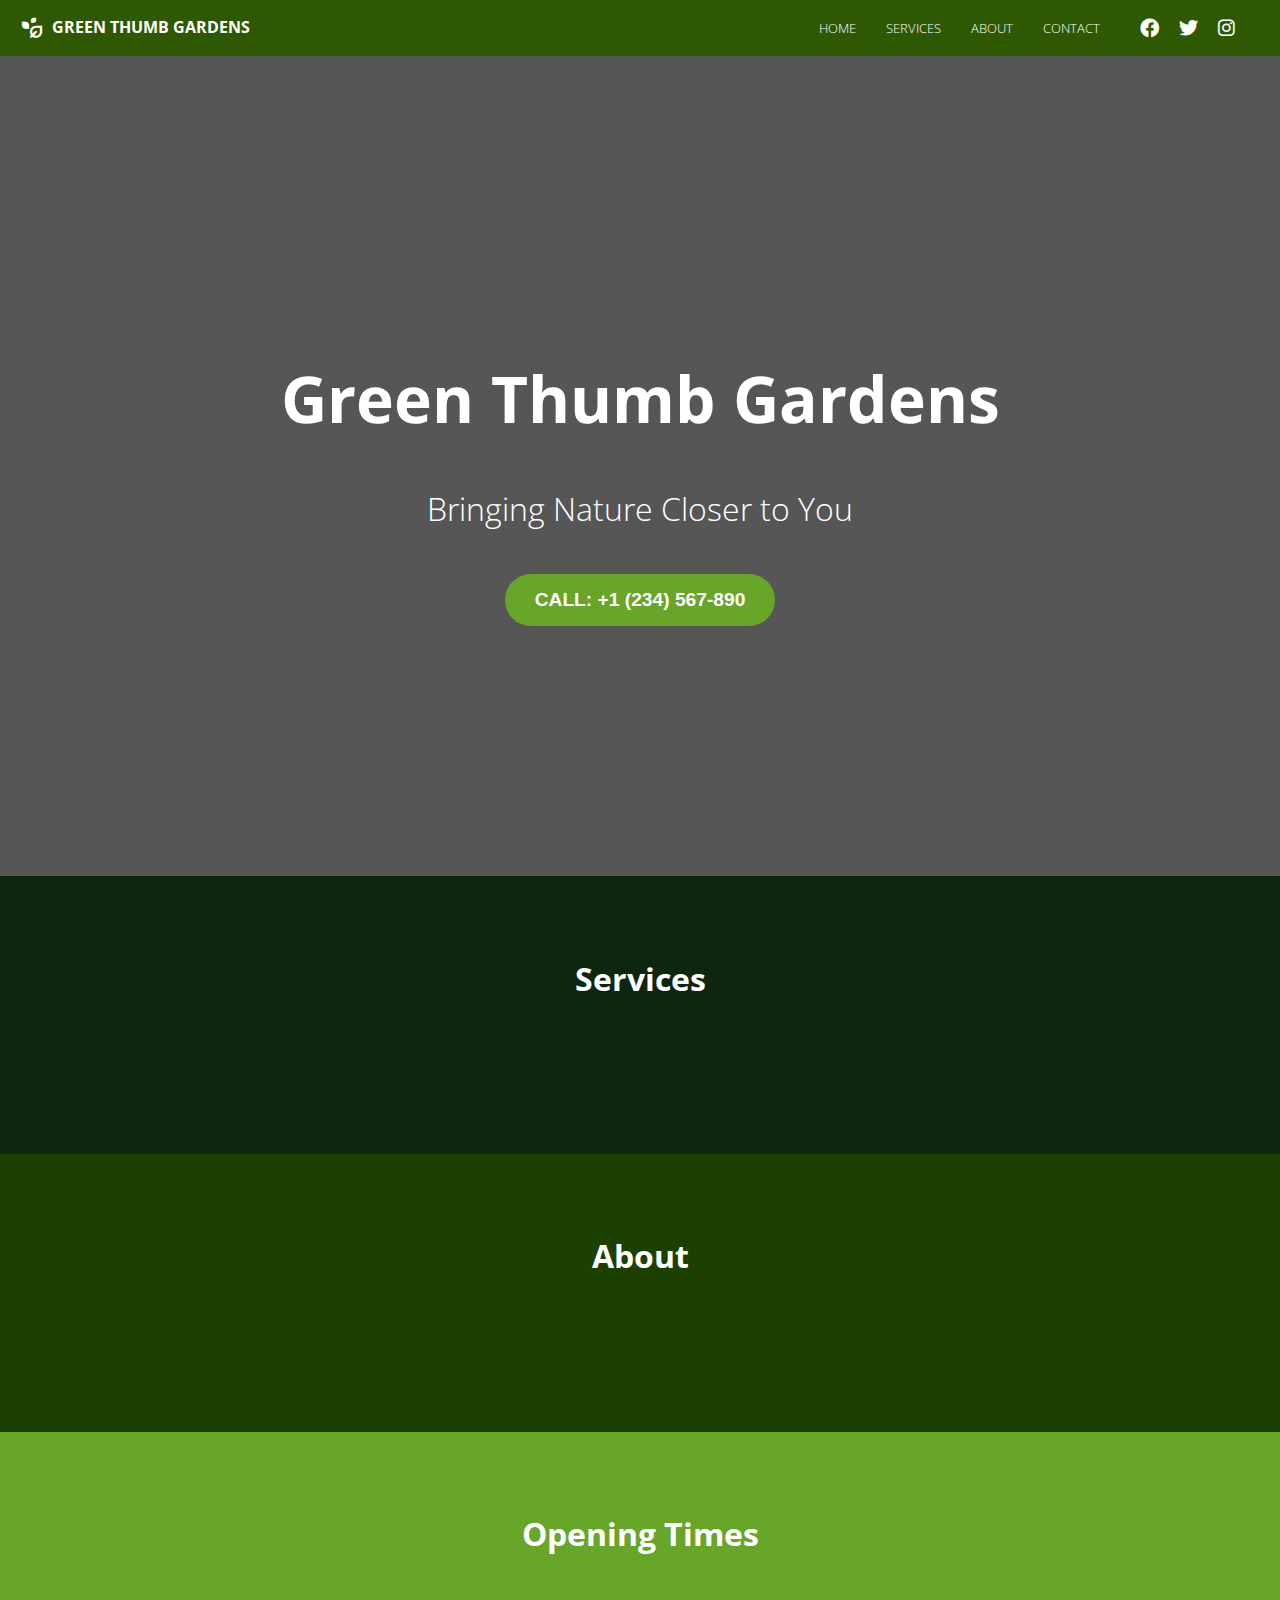
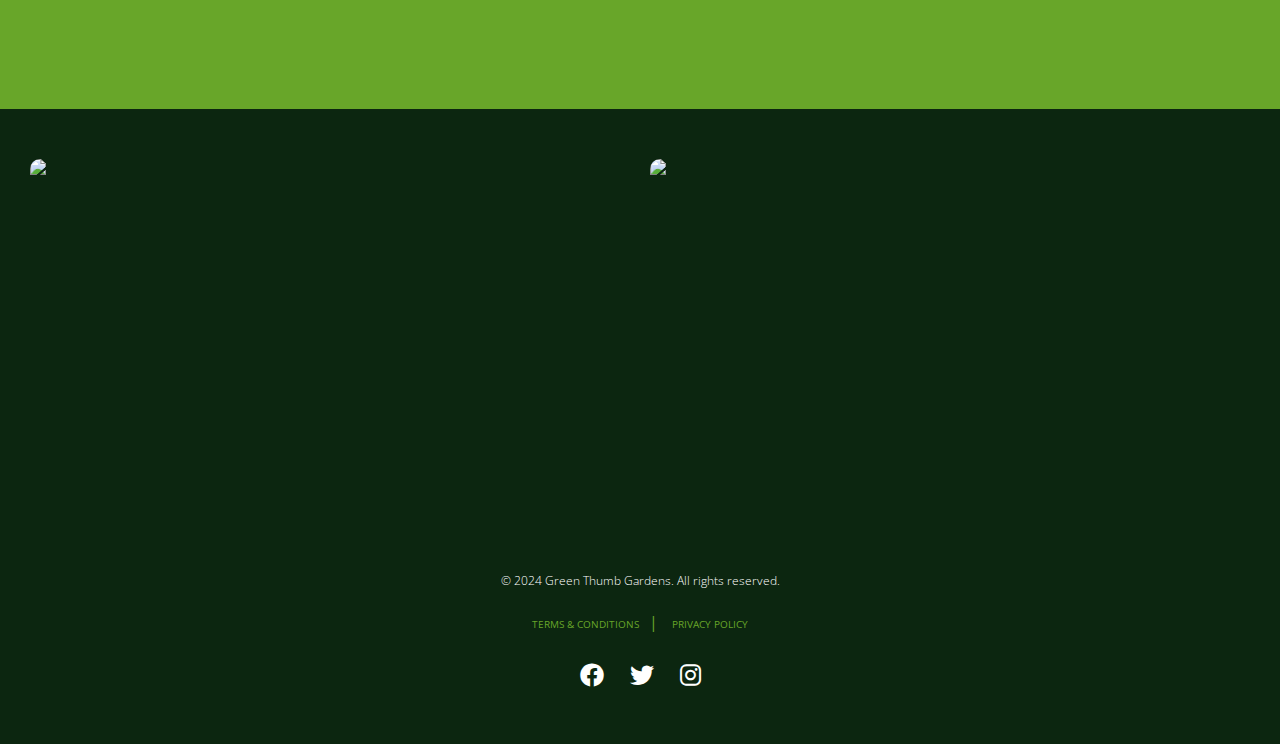
==== index.html @ b9c90841 "initial upload" ====
<!DOCTYPE html>
<html lang="en">
<head>
    <meta charset="UTF-8">
    <meta name="viewport" content="width=device-width, initial-scale=1.0">
    <meta name="description" content="Professional gardening services to bring your garden to life.">
    <title>Green Thumb Gardens | Cheltenham</title>
    
    <!-- Google Fonts -->
    <link href="https://fonts.googleapis.com/css2?family=Open+Sans:wght@400;700&display=swap" rel="stylesheet">
    
    <!-- CSS Stylesheets -->
    <link rel="stylesheet" href="styles.css">
    
    <!-- Font Awesome for Social Icons -->
    <link rel="stylesheet" href="https://cdnjs.cloudflare.com/ajax/libs/font-awesome/6.0.0-beta3/css/all.min.css">
    
    <!-- Material Icons -->
    <link rel="stylesheet" href="https://fonts.googleapis.com/css2?family=Material+Symbols+Outlined:opsz,wght,FILL,GRAD@24,400,0,0" />
</head>

<body>
    <!-- Navbar Placeholder -->
    <div id="navbar-placeholder"></div>

    <!-- Hero Banner -->
    <header class="hero-banner" id="banner">
        <h1>Green Thumb Gardens</h1>
        <p>Bringing Nature Closer to You</p>
        <!-- CTA Button -->
        <button class="cta-button" onclick="window.location.href='tel:+1234567890'">Call: +1 (234) 567-890</button>
    </header>
    
    <!-- Services Section -->
    <section class="services" id="services">
        <h2>Services</h2>
        <div class="service-container">
            <div class="service-list">
                <!-- Service items here -->
            </div>
        </div>
    </section>

    <!-- About Section -->
    <section class="about" id="about">
        <h2>About</h2>
        <div class="about-content">
            <!-- About content here -->
        </div>
    </section>

    <!-- Opening Times Section -->
    <section class="opening-times" id="opening-times">
        <h2>Opening Times</h2>
        <div class="opening-times-container">
            <!-- Opening times content here -->
        </div>
    </section>
    
    <!-- Two Large Images Section -->
    <section class="two-large-images">
        <div class="large-image">
            <img src="./resources/lo/large-garden-lawn.jpg" alt="Large Image 1">
        </div>
        <div class="large-image">
            <img src="./resources/lo/bright-flowers-summer.jpg" alt="Large Image 2">
        </div>
    </section>
    
    <!-- Footer Placeholder -->
    <div id="footer-placeholder"></div>

    <!-- JavaScript -->
    <script src="script.js"></script>
</body>
</html>
---- styles.css ----
/* General Styles */
body {
    font-family: 'Open Sans', sans-serif;
    margin: 0;
    padding: 0;
    line-height: 1.6;
    color: #0C2610;
    background-color: #f7f7f7;
}

h1, h2, h3 {
    font-weight: 700;
    color: white;
}

h1 {
    font-size: 4rem;
    margin-bottom: 10px;
}

h2 {
    font-size: 2rem;
    text-align: center;
    margin-bottom: 50px;
}

h3 {
    font-size: 1.5rem;
}

p {
    font-size: 1rem;
    margin-bottom: 20px;
    font-weight: 100;
}

a {
    color: #68A629;
    text-decoration: none;
}

a:hover {
    text-decoration: underline;
}

button {
    background-color: #68A629;
    color: white;
    border: none;
    padding: 10px 20px;
    border-radius: 20px;
    font-size: 1rem;
    cursor: pointer;
}

button:hover {
    background-color: #2E5902;
}

/* Navbar Styles */
.navbar {
    background-color: #2E5902;
    padding: 15px 20px;
    position: sticky;
    top: 0;
    z-index: 1000;
}

.navbar-list {
    display: flex;
    align-items: center;
    margin: 0;
    padding: 0;
    list-style: none;
}

.navbar-logo {
    display: flex;
    align-items: center;
    flex-grow: 1;
}

.navbar-logo a {
    color: white;
    font-weight: 700;
    text-transform: uppercase;
    font-size: 1rem;
    text-decoration: none;
    display: flex;
    align-items: center;
}

.navbar-logo .material-symbols-outlined {
    font-size: 1.5rem;
    margin-right: 8px;
}

.navbar-right {
    display: flex;
    align-items: center;
}

.navbar-right li {
    margin: 0 15px;
}

.navbar-right a {
    color: white;
    font-weight: 200;
    text-transform: uppercase;
    font-size: 0.8rem;
    text-decoration: none;
    display: flex;
    align-items: center;
}

.navbar-right a:hover {
    color: #1B4001;
}

/* Navbar Icons */
.navbar-icons {
    display: flex;
    align-items: center;
}

.navbar-icons a {
    color: white;
    margin: 0 10px;
    font-size: 1.2rem;
    text-decoration: none;
    display: flex;
    align-items: center;
}

.navbar-icons a:hover {
    color: #68A629;
}

/* Hero Banner */
.hero-banner {
    position: relative;
    background-image: url('./resources/pexels-markusspiske-131772.jpg');
    background-size: cover;
    background-position: center;
    color: white;
    text-align: center;
    padding: 250px 20px;
    overflow: hidden;
}

.hero-banner::before {
    content: "";
    position: absolute;
    top: 0;
    left: 0;
    width: 100%;
    height: 100%;
    background-color: rgba(0, 0, 0, 0.65);
    z-index: 1;
}

.hero-banner h1,
.hero-banner p,
.hero-banner .cta-button {
    position: relative;
    z-index: 2;
}

.hero-banner p {
    font-size: 2rem;
}

/* CTA Button in Hero Banner */
.cta-button {
    display: inline-block;
    margin-top: 20px;
    padding: 15px 30px;
    background-color: #68A629;
    color: white;
    font-size: 1.2rem;
    font-weight: 700;
    text-transform: uppercase;
    border: none;
    border-radius: 30px;
    cursor: pointer;
    transition: background-color 0.3s ease;
}

.cta-button:hover {
    background-color: #2E5902;
}




/* Services Section */
.services {
    padding: 50px 20px;
    background-color: #0C2610;
    color: white;
    padding-bottom: 100px;
}

.service-container {
    max-width: 80%;
    margin: 0 auto;
}

.service-list {
    display: flex;
    flex-wrap: wrap;
    justify-content: center;
    gap: 20px;
}

.service-item {
    background-color: #68A629;
    border-radius: 10px;
    padding: 20px;
    flex: 1 1 calc(33.333% - 20px);
    box-sizing: border-box;
    text-align: center;
    color: white;
    display: flex;
    flex-direction: column;
    align-items: center;
}

.service-item span {
    font-size: 3rem;
}

.service-item h3 {
    margin-bottom: 5px;
}

.service-item span.material-symbols-outlined {
    margin-top: 10px;
    display: block;
}

@media (max-width: 768px) {
    .service-item {
        flex: 1 1 calc(50% - 20px);
    }
}

@media (max-width: 480px) {
    .service-item {
        flex: 1 1 100%;
    }
}

/* About Section */
.about {
    padding: 50px 20px;
    background-color: #1B4001;
    color: white;
    text-align: center;
    padding-bottom: 100px;
}

.about-content {
    max-width: 900px;
    margin: 0 auto;
}

.about p {
    margin-bottom: 30px;
}

.about-images {
    display: flex;
    justify-content: space-between;
    margin-top: 50px;
}

.about-images img {
    width: 30%;
    border-radius: 10px;
}


/* Opening Times Section */
.opening-times {
    padding: 50px 20px;
    background-color: #68A629;
    color: white;
    text-align: center;
    padding-bottom: 100px;
}

.opening-times-container {
    display: flex;
    align-items: center;
    justify-content: center;
    max-width: 900px;
    margin: 0 auto;
}

.opening-times-image {
    flex: 1;
    display: flex;
    justify-content: center;
    align-items: center;
}

.opening-times-image img {
    border-radius: 50%; /* Circle shape */
    width: 250px; /* Adjust size as needed */
    height: 250px; /* Adjust size as needed */
    object-fit: cover;
}

.opening-times-details {
    flex: 2;
    padding-left: 20px;
}

.opening-times-list {
    list-style: none;
    padding: 0;
    margin: 0;
    font-size: 1rem;
    font-weight: 400;
}

.opening-times-list li {
    margin-bottom: 10px;
    display: flex;
    align-items: center;
    font-size: 1rem;
}

.opening-times-list i {
    margin-right: 10px;
    font-size: 1.2rem; /* Adjust size as needed */
}

.contact-info {
    margin-top: 20px;
}

.contact-info p {
    margin-bottom: 10px;
    display: flex;
    align-items: center;
}

.contact-info i {
    margin-right: 10px;
    font-size: 1.2rem; /* Adjust size as needed */
}

.contact-info a {
    color: white;
    text-decoration: none;
}

.contact-info a:hover {
    color: #2E5902;
}

/* Two Large Images Section */
.two-large-images {
    display: flex;
    justify-content: center; /* Center align images horizontally */
    gap: 20px; /* Space between images */
    padding: 50px 20px; /* Add padding around the section */
    background-color: #0C2610; /* Background color */
}

.large-image {
    flex: 1; /* Allow images to grow and fill the space equally */
    max-width: 600px; /* Maximum width of each image */
    height: 300px; /* Fixed height for consistency */
    overflow: hidden; /* Hide overflow to maintain aspect ratio */
    position: relative; /* To position image inside */
}

.large-image img {
    width: 100%; /* Full width of the container */
    height: 100%; /* Full height of the container */
    object-fit: cover; /* Cover the container while maintaining aspect ratio */
    border-radius: 10px; /* Optional: rounded corners */
}

/* Footer */
footer {
    background-color: #0C2610;
    color: white;
    text-align: center;
    padding: 50px 0;
}

/* Footer Icons */
.footer-icons {
    margin-top: 20px;
}

.footer-icons a {
    color: white;
    margin: 0 10px;
    font-size: 1.5rem;
    text-decoration: none;
}

.footer-icons a:hover {
    color: #68A629;
}

footer p {
    font-size: 12px;
}

/* Footer Links */
.footer-links {
    margin: 20px 0; /* Add some space above and below */
    color: #68A629; /* Text color */
}

.footer-links a {
    margin: 0 10px; /* Space between links */
    font-size: 0.6rem; /* Font size */
    text-decoration: none; /* Remove underline */
    text-transform: uppercase;
}

.footer-links a:hover {
    color: white; /* Change color on hover */
}

/* Responsive Design */
@media (max-width: 768px) {
    .service-list {
        flex-direction: column;
        align-items: center;
    }

    .service-item {
        width: 100%;
    }

    .about-images {
        flex-direction: column;
    }

    .about-images img {
        width: 100%;
        margin-bottom: 20px;
    }
}

@media (max-width: 480px) {
    h1 {
        font-size: 2rem;
    }

    h2 {
        font-size: 1.5rem;
    }

    h3 {
        font-size: 1.2rem;
    }

    .hero-banner p {
        font-size: 1rem;
    }
}
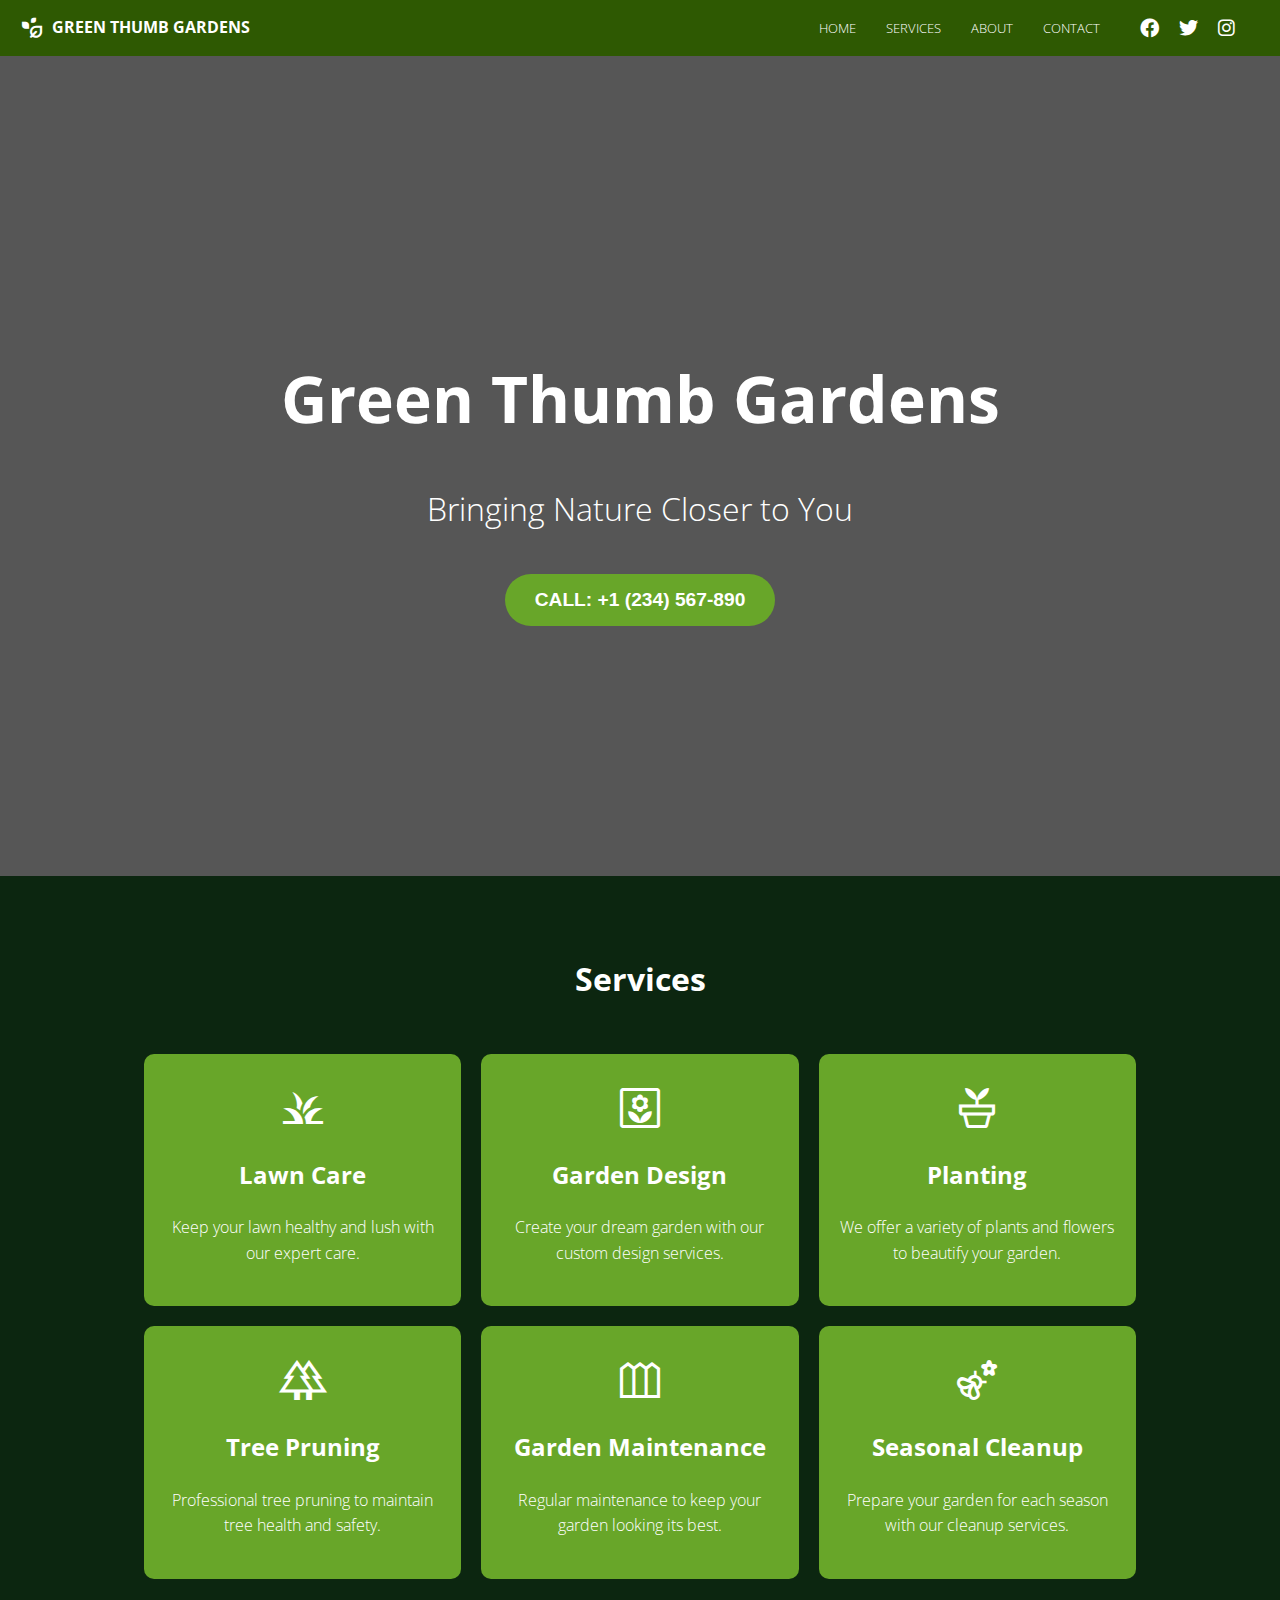
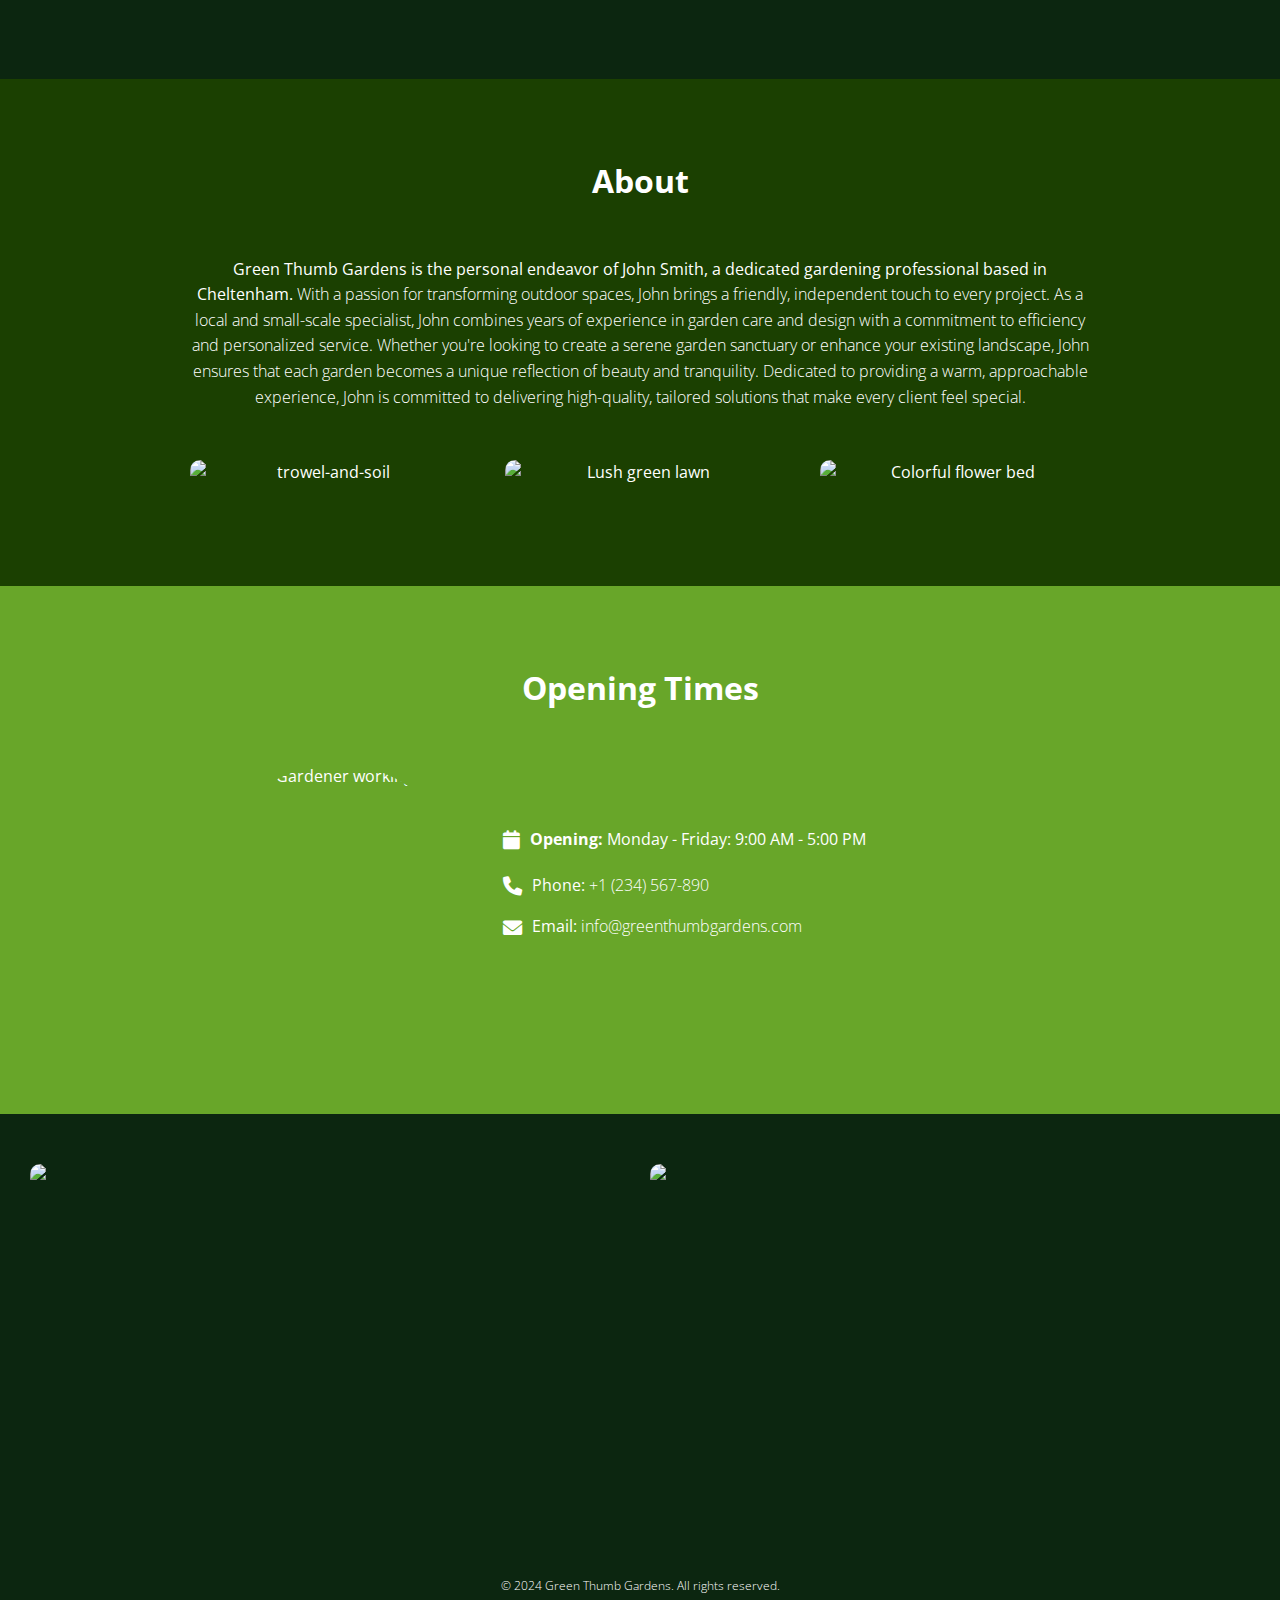
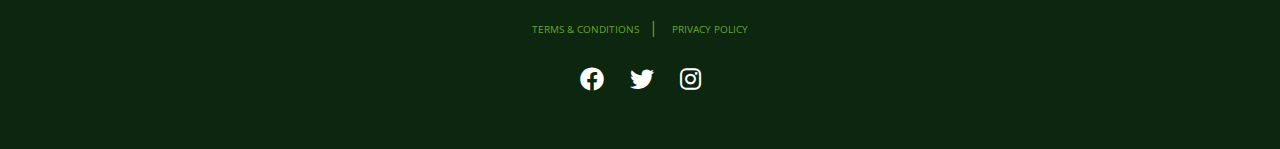
==== commit fa24042f: "index css image updates" ====
--- a/index.html
+++ b/index.html
@@ -5,22 +5,12 @@
     <meta name="viewport" content="width=device-width, initial-scale=1.0">
     <meta name="description" content="Professional gardening services to bring your garden to life.">
     <title>Green Thumb Gardens | Cheltenham</title>
-    
-    <!-- Google Fonts -->
     <link href="https://fonts.googleapis.com/css2?family=Open+Sans:wght@400;700&display=swap" rel="stylesheet">
-    
-    <!-- CSS Stylesheets -->
     <link rel="stylesheet" href="styles.css">
-    
-    <!-- Font Awesome for Social Icons -->
     <link rel="stylesheet" href="https://cdnjs.cloudflare.com/ajax/libs/font-awesome/6.0.0-beta3/css/all.min.css">
-    
-    <!-- Material Icons -->
     <link rel="stylesheet" href="https://fonts.googleapis.com/css2?family=Material+Symbols+Outlined:opsz,wght,FILL,GRAD@24,400,0,0" />
 </head>
 
-<body>
-    <!-- Navbar Placeholder -->
     <div id="navbar-placeholder"></div>
 
     <!-- Hero Banner -->
@@ -36,7 +26,36 @@
         <h2>Services</h2>
         <div class="service-container">
             <div class="service-list">
-                <!-- Service items here -->
+                <div class="service-item">
+                    <span class="material-symbols-outlined">grass</span>
+                    <h3>Lawn Care</h3>
+                    <p>Keep your lawn healthy and lush with our expert care.</p>
+                </div>
+                <div class="service-item">
+                    <span class="material-symbols-outlined">yard</span>
+                    <h3>Garden Design</h3>
+                    <p>Create your dream garden with our custom design services.</p>
+                </div>
+                <div class="service-item">
+                    <span class="material-symbols-outlined">potted_plant</span>
+                    <h3>Planting</h3>
+                    <p>We offer a variety of plants and flowers to beautify your garden.</p>
+                </div>
+                <div class="service-item">
+                    <span class="material-symbols-outlined">forest</span>
+                    <h3>Tree Pruning</h3>
+                    <p>Professional tree pruning to maintain tree health and safety.</p>
+                </div>
+                <div class="service-item">
+                    <span class="material-symbols-outlined">outdoor_garden</span>
+                    <h3>Garden Maintenance</h3>
+                    <p>Regular maintenance to keep your garden looking its best.</p>
+                </div>
+                <div class="service-item">
+                    <span class="material-symbols-outlined">emoji_nature</span>
+                    <h3>Seasonal Cleanup</h3>
+                    <p>Prepare your garden for each season with our cleanup services.</p>
+                </div>
             </div>
         </div>
     </section>
@@ -45,32 +64,48 @@
     <section class="about" id="about">
         <h2>About</h2>
         <div class="about-content">
-            <!-- About content here -->
+            <p><strong>Green Thumb Gardens is the personal endeavor of John Smith, a dedicated gardening professional based in Cheltenham.</strong> With a passion for transforming outdoor spaces, John brings a friendly, independent touch to every project. As a local and small-scale specialist, John combines years of experience in garden care and design with a commitment to efficiency and personalized service. Whether you're looking to create a serene garden sanctuary or enhance your existing landscape, John ensures that each garden becomes a unique reflection of beauty and tranquility. Dedicated to providing a warm, approachable experience, John is committed to delivering high-quality, tailored solutions that make every client feel special.</p>
+            <div class="about-images">
+                <img src="./resources/images/towel-and-soil.jpg" alt="trowel-and-soil">
+                <img src="./resources/images/home-garden.jpg" alt="Lush green lawn">
+                <img src="./resources/images/lady-watering-garden.jpg" alt="Colorful flower bed">
+            </div>
         </div>
     </section>
 
-    <!-- Opening Times Section -->
+    <!-- Opening Times -->
+
     <section class="opening-times" id="opening-times">
         <h2>Opening Times</h2>
         <div class="opening-times-container">
-            <!-- Opening times content here -->
+            <div class="opening-times-image">
+                <img src="./resources/images/person.png" alt="Gardener working" />
+            </div>
+            <div class="opening-times-details">
+                <ul class="opening-times-list">
+                    <li><i class="fa-solid fa-calendar"></i><b>Opening:&nbsp;</b> Monday - Friday: 9:00 AM - 5:00 PM</li>
+                </ul>
+                <div class="contact-info">
+                    <p><i class="fa-solid fa-phone"></i> <b>Phone:&nbsp;</b> <a href="tel:+1234567890">+1 (234) 567-890</a></p>
+                    <p><i class="fa-solid fa-envelope"></i> <b>Email:&nbsp;</b> <a href="mailto:info@greenthumbgardens.com">info@greenthumbgardens.com</a></p>
+                </div>
+            </div>
         </div>
     </section>
     
-    <!-- Two Large Images Section -->
-    <section class="two-large-images">
-        <div class="large-image">
-            <img src="./resources/lo/large-garden-lawn.jpg" alt="Large Image 1">
-        </div>
-        <div class="large-image">
-            <img src="./resources/lo/bright-flowers-summer.jpg" alt="Large Image 2">
-        </div>
-    </section>
+<!-- Two Large Images Section -->
+<section class="two-large-images">
+    <div class="large-image">
+        <img src="./resources/images/large-garden-lawn.jpg" alt="large-garden-lawn">
+    </div>
+    <div class="large-image">
+        <img src="./resources/images/bright-flowers-summer.jpg" alt="bright-summer-flowers">
+    </div>
+</section>
     
     <!-- Footer Placeholder -->
     <div id="footer-placeholder"></div>
-
-    <!-- JavaScript -->
+    
     <script src="script.js"></script>
 </body>
 </html>
--- a/styles.css
+++ b/styles.css
@@ -140,7 +140,7 @@
 /* Hero Banner */
 .hero-banner {
     position: relative;
-    background-image: url('./resources/pexels-markusspiske-131772.jpg');
+    background-image: url('./resources/images/flowers-hero-banner.jpg');
     background-size: cover;
     background-position: center;
     color: white;
